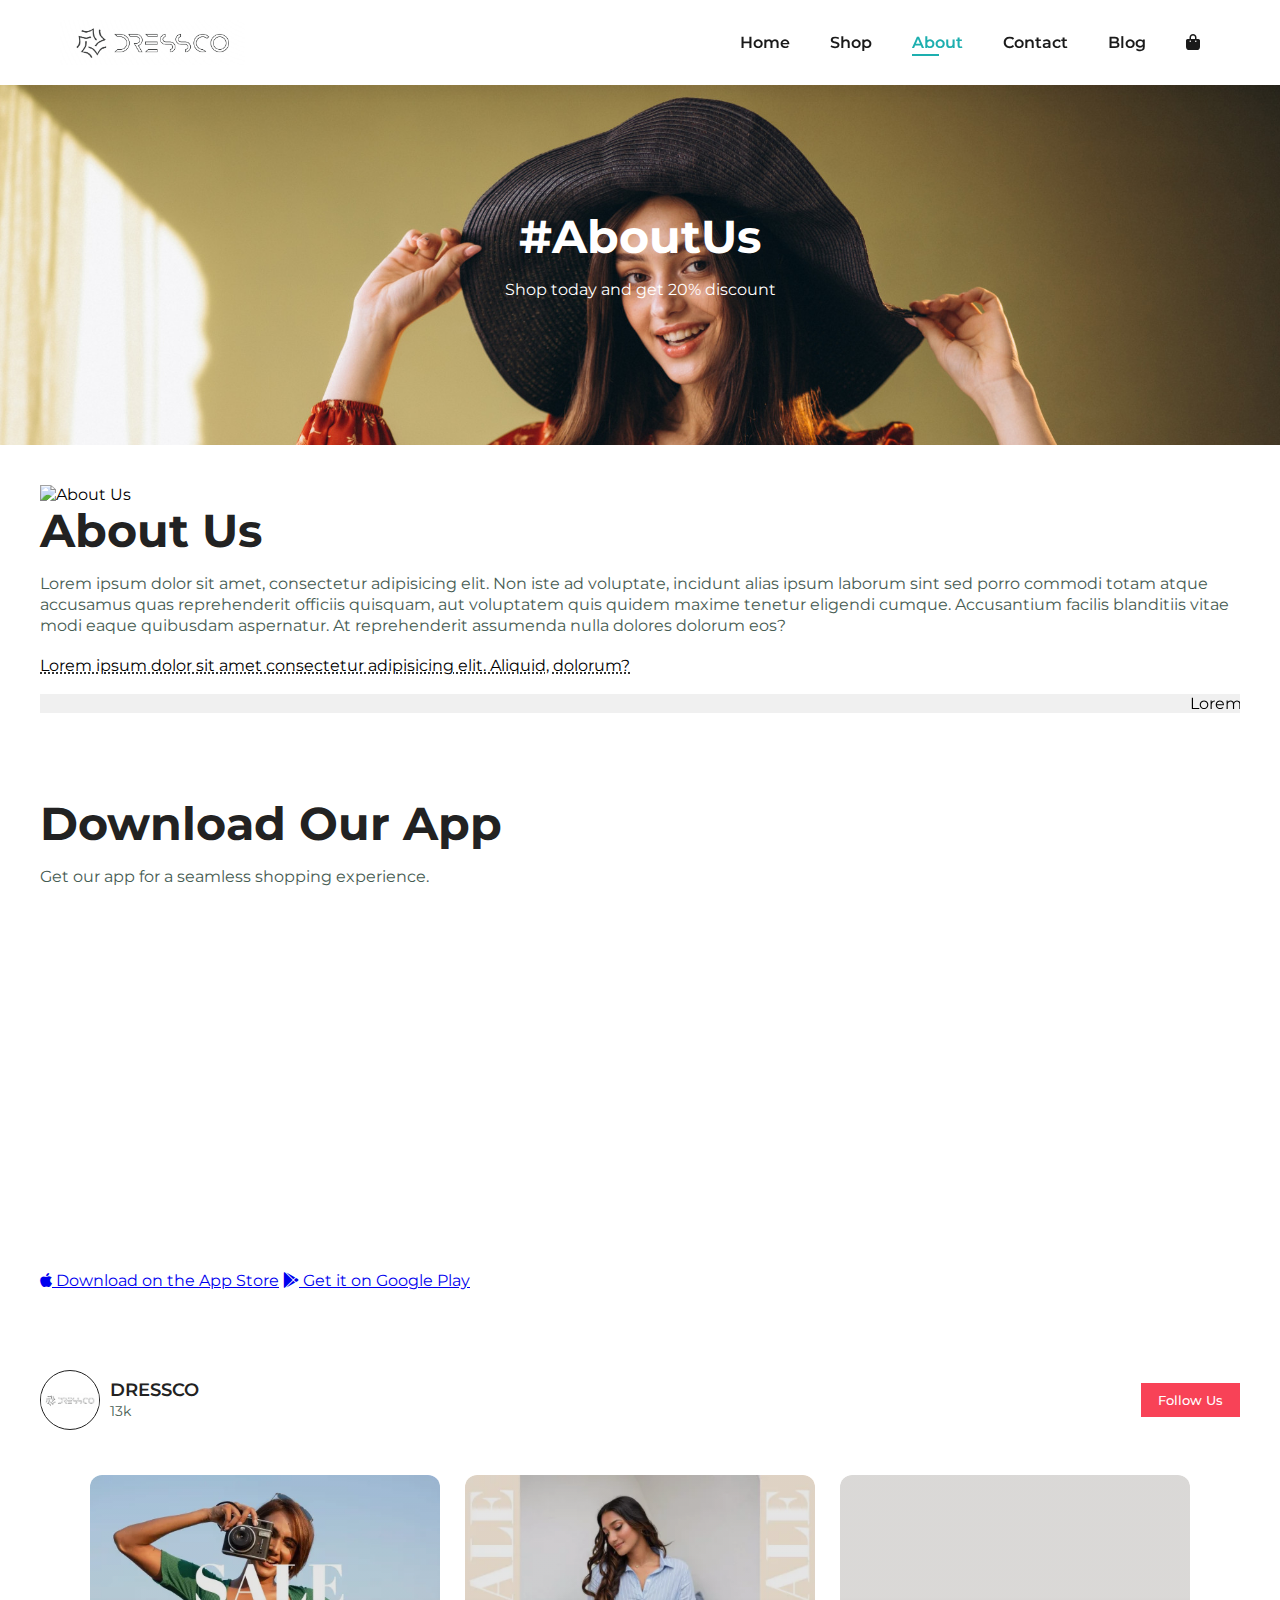
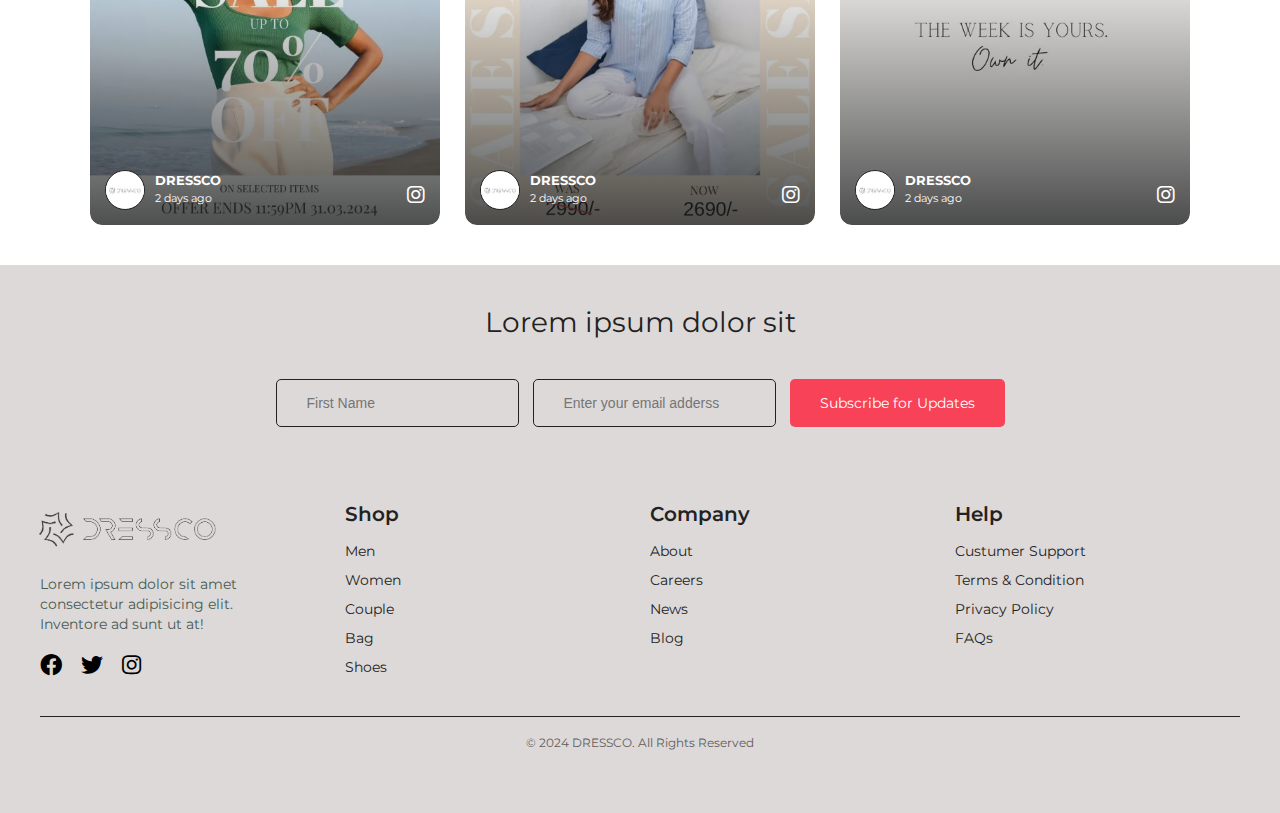
==== about.html @ d3edd238 "Fix typos and update content on website" ====
<!DOCTYPE html>
<html lang="en">

<head>
    <meta charset="UTF-8" />
    <meta name="viewport" content="width=device-width, initial-scale=1.0" />
    <link rel="shortcut icon" href="./assets/favicon.ico" type="image/x-icon">
    <link rel="stylesheet" href="./css/style.css" />
    <link rel="stylesheet" href="https://cdnjs.cloudflare.com/ajax/libs/font-awesome/6.0.0-beta3/css/all.min.css" />
    <title>DRESSCO</title>
</head>

<body>

    <header id="header">
        <a class="logo" href="#"><img src="./assets/logo.png" alt="LOGO" /></a>

        <nav>
            <ul id="navbar">

                <li><a href="index.html">Home</a></li>
                <li><a href="shop.html">Shop</a></li>
                <li><a class="active" href="about.html">About</a></li>
                <li><a href="contact.html">Contact</a></li>
                <li><a href="blog.html">Blog</a></li>
                <li>
                    <a href="cart.html" id="cart"><i class="fa-solid fa-bag-shopping"></i></a>
                </li>

                <a href="#" id="close"><i class="fa-solid fa-times"></i></a>


            </ul>
        </nav>
        <div id="mobile">
            <i class="fa-solid fa-bag-shopping"></i>
            <i id="bar" class="fa-solid fa-bars"></i>
        </div>
    </header>

    <!-- Page Header Section -->

    <section id="page-header">
        <h2>#AboutUs</h2>
        <p>Shop today and get <span>20%</span> discount</p>
    </section>


    <!-- About Section -->
    <section id="about-us" class="section-p1">
        <img src="./assets/about-us.jpg" alt="About Us">
        <div class="text-content">
            <h2>About Us</h2>
            <p>Lorem ipsum dolor sit amet, consectetur adipisicing elit. Non iste ad voluptate, incidunt alias ipsum
                laborum sint sed porro commodi totam atque accusamus quas reprehenderit officiis quisquam, aut
                voluptatem quis quidem maxime tenetur eligendi cumque. Accusantium facilis blanditiis vitae modi eaque
                quibusdam aspernatur. At reprehenderit assumenda nulla dolores dolorum eos?</p>

            <abbr title="">Lorem ipsum dolor sit amet consectetur adipisicing elit. Aliquid, dolorum?</abbr>
            <br><br>

            <marquee bgcolor="#f0f0f0" loop="-1" scrollamount="5">Lorem ipsum dolor sit consectetur adipisicing
                inventore?</marquee>
        </div>
    </section>

    <!-- App Download Section -->
    <section id="app-download" class="section-p1">
        <div class="heading-text">
            <h2>Download Our App</h2>
        <p>Get our app for a seamless shopping experience.</p>
        </div>
        <div class="app-preview">
            <iframe title="vimeo-player" src="https://player.vimeo.com/video/771439172?h=dae1c10482" width="640" height="360" frameborder="0"    allowfullscreen></iframe>
        </div>
        <div class="app-buttons">
            <a href="#" class="btn-apple"><i class="fab fa-apple"></i> Download on the App Store</a>
            <a href="#" class="btn-google"><i class="fab fa-google-play"></i> Get it on Google Play</a>
        </div>
        </div>
        </div>
        </div>
    </section>

        <!------------------ Instagram Post Section --------------------->
        <section id="instaPostSlider" class="section-p1">
            <div class="heading-row">
              <div class="profile">
                <img src="./assets/profile-pic.png" alt="Profile-Picture">
                <div class="profile-status">
                  <h4 class="profile-name">DRESSCO</h4>
                  <p>13k </p>
                </div>
              </div>
              <div class="btn-follow">
                <button>Follow Us</button>
              </div>
            </div>
      
            <div class="slider-row">
              <div class="slider-card">
                <img src="./assets/slider_1.webp" alt="SLider-image">
                <div class="slider-card-bottom">
                  <div class="profile">
                    <img src="./assets/profile-pic.png" alt="Profile-Picture">
                    <div class="profile-status">
                      <h4 class="profile-name">DRESSCO</h4>
                      <p>2 days ago </p>
                    </div>
                  </div>
                  <div class="btn-follow">
                    <i class="fab fa-instagram"></i>
                  </div>
          
                </div>
                <div class="slider-hover-overlay">
                  <div class="slider-hover-content">
                    <i class="fas fa-heart"></i>
                    <i class="fas fa-comment"></i>
                    <i class="fas fa-share"></i>
                  </div>
                </div>
              </div>
              <div class="slider-card">
                <img src="./assets/slider_4.webp" alt="SLider-image">
                <div class="slider-card-bottom">
                  <div class="profile">
                    <img src="./assets/profile-pic.png" alt="Profile-Picture">
                    <div class="profile-status">
                      <h4 class="profile-name">DRESSCO</h4>
                      <p>2 days ago </p>
                    </div>
                  </div>
                  <div class="btn-follow">
                    <i class="fab fa-instagram"></i>
                  </div>
          
                </div>
                <div class="slider-hover-overlay">
                  <div class="slider-hover-content">
                    <i class="fas fa-heart"></i>
                    <i class="fas fa-comment"></i>
                    <i class="fas fa-share"></i>
                  </div>
                </div>
              </div>
              <div class="slider-card">
                <img src="./assets/slider_3.webp" alt="SLider-image">
                <div class="slider-card-bottom">
                  <div class="profile">
                    <img src="./assets/profile-pic.png" alt="Profile-Picture">
                    <div class="profile-status">
                      <h4 class="profile-name">DRESSCO</h4>
                      <p>2 days ago </p>
                    </div>
                  </div>
                  <div class="btn-follow">
                    <i class="fab fa-instagram"></i>
                  </div>
          
                </div>
                <div class="slider-hover-overlay">
                  <div class="slider-hover-content">
                    <i class="fas fa-heart"></i>
                    <i class="fas fa-comment"></i>
                    <i class="fas fa-share"></i>
                  </div>
                </div>
              </div>
            </div>
          </section>
          


    <!------------------ Footer Section --------------------->
    <footer id="footer" class="section-p1">
        <div id="topCont" class="top-container">
            <h4>Lorem ipsum dolor sit</h4>
            <form action="sign-up">
                <input type="text" placeholder="First Name" id="fName">
                <input type="text" id="email" placeholder="Enter your email adderss">
                <button id="subscribe" class="primary-btn btn-subscribe">Subscribe for Updates</button>

            </form>
        </div>
        <div id="midCont" class="mid-container">
            <div class="footer-col">
                <a href="#"><img src="./assets/footer-logo.png" alt="LOGO"></a>
                <p>Lorem ipsum dolor sit amet consectetur adipisicing elit. Inventore ad sunt ut at!</p>
                <div class="socials">
                    <i class="fab fa-facebook"></i>
                    <i class="fab fa-twitter"></i>
                    <i class="fab fa-instagram"></i>
                </div>
            </div>
            <div class="footer-col">
                <h4>Shop</h4>
                <ul>
                    <li><a href="#">Men</a></li>
                    <li><a href="#">Women</a></li>
                    <li><a href="#">Couple</a></li>
                    <li><a href="#">Bag</a></li>
                    <li><a href="#">Shoes</a></li>
                </ul>
            </div>
            <div class="footer-col">
                <h4>Company</h4>
                <ul>
                    <li><a href="#">About</a></li>
                    <li><a href="#">Careers</a></li>
                    <li><a href="#">News</a></li>
                    <li><a href="#">Blog</a></li>
                </ul>
            </div>
            <div class="footer-col">
                <h4>Help</h4>
                <ul>
                    <li><a href="#">Custumer Support</a></li>
                    <li><a href="#">Terms & Condition</a></li>
                    <li><a href="#">Privacy Policy</a></li>
                    <li><a href="#">FAQs</a></li>
                </ul>
            </div>
        </div>
        <div id="bottomCont" class="bottom-container">
            <p>&copy; 2024 DRESSCO. All Rights Reserved</p>
        </div>
    </footer>


    <script src="./js/index.js"></script>
</body>

</html>
---- css/style.css ----
@import url("https://fonts.googleapis.com/css2?family=Montserrat:ital,wght@0,100..900;1,100..900&family=Rubik+Scribble&family=Playfair+Display:ital,wght@0,400..900;1,400..900&display=swap");




/* Reset and Global Styles */
* {
  padding: 0;
  margin: 0;
  box-sizing: border-box;
}

h1 {
  font-size: 50px;
  line-height: 64px;
  color: #222;
}
h2 {
  font-size: 46px;
  line-height: 54px;
  color: #222;
}

h4 {
  font-size: 20px;
  color: #222;
}
h5 {
  font-size: 50px;
  line-height: 64px;
  color: #222;
}
h6 {
  font-size: 14px;
  font-weight: 600;
  line-height: 21px;
}
p {
  font-size: 16px;
  line-height: 21px;
  color: #465b52;
  margin: 15px 0 20px 0;
}

.section-p1 {
  padding: 40px 60px;
}

.section-m1 {
  margin: 40px 0;
}

body {
  width: 100%;
}

body {
  font-family: "Montserrat", sans-serif;
}
button{
  font-family: "Montserrat", sans-serif;
  cursor: pointer;
  transition: 0.45s ease;
}


/* Header Styles */
#header {
  display: flex;
  justify-content: space-between;
  align-items: center;
  padding: 20px 60px;
  background-color: #ffffff;
  box-shadow: 0 5px 15px rgba(0, 0, 0, 0.06);
  z-index: 100;
  position: sticky;
  top: 0;
  left: 0;
  right: 0;
}

#header img {
  width: 185px;
  height: auto;
  display: block;
  margin: 0 auto;
}



#navbar {
  display: flex;
  align-items: center;
  justify-content: center;
  transition: 0.45s ease;
}

#navbar li {
  list-style: none;
  padding: 0 20px;
  position: relative;
}

#navbar a {
  text-decoration: none;
  font-weight: 600;
  color: #1a1a1a;
  transition: 0.45s ease;
}

.nav-active{
  color: #1dafaf;
}
.nav-active::after{
  content: "";
  width: 30%;
  height: 2px;
  background-color: #1dafaf;
  position: absolute;
  bottom: -4px;
  left: 20px;
}

#navbar a:hover,
#navbar a.active {
  color: #1dafaf;
}

#navbar a.active::after,
#navbar a:hover::after {
  content: "";
  width: 30%;
  height: 2px;
  background-color: #1dafaf;
  position: absolute;
  bottom: -4px;
  left: 20px;
}

#mobile, #close{
  display: none;
}

/*Hero Section Style*/
#hero {
  display: flex;
  align-items: center;
  justify-content: space-between;
  width: 100%;
  height: 100vh;
  background-image: url(../assets/hero-bg-img.jpg);
  background-size: cover;
  background-repeat: no-repeat;
  padding: 100px 60px;
}

.left-container {
  width: 50%;
  display: flex;
  flex-direction: column;
  align-items: start;
  justify-content: center;
}

.left-container h4 {
  color: #f84257;
  font-size: 16px;
  font-weight: 700;
  text-transform: uppercase;
  margin-bottom: 10px;
}

.left-container h2,
#banner .text-cont h2 {
  font-family: "Playfair Display";
  font-size: 58px;
  line-height: 65px;
  font-weight: 500;
  margin: 0 0 20px 0;
}

.left-container p span {
  font-weight: 600;
}

.primary-btn {
  color: #ffffff;
  background-color: #f84258;
  padding: 15px 30px;
  font-size: 15px;
  font-weight: 700;
  border: none;
  margin-top: 20px;
  border: 1px solid #f84258;
  transition: 0.45s ease;
  cursor: pointer;
}
.primary-btn span {
  font-size: 16px;
  font-weight: 200;
  vertical-align: middle;
  margin-left: 8px;
}
.primary-btn:hover {
  border-color: #f84258;
  background-color: #fff;
  color: #222;
}
/* .right-container{
    width: 50%;
    display: flex;
    align-items: center;
    justify-content: end;
}
.right-container img{
    width: 90%;
    height: auto; 
    margin: 0 ;
} */

/* Category Styles */

.row {
    display: flex;
    align-items: center;
    justify-content: center;
    gap: 25px;
    margin-bottom: 25px;
}

.for-men{background-image: url(../assets/for-men.jpg);}
.for-women{background-image: url(../assets/for-women.jpg);}
.trending{background-image: url(../assets/trending.jpg);}
.best-selling{background-image: url(../assets/best-selling.jpg);}
.new-arrival{background-image: url(../assets/new-arrival.jpg);}

.row .category-card {
    display: flex;
    flex-direction: column;
    align-items: flex-start;
    justify-content: flex-end;
    width: 50%;
    height: 50vh;
    padding: 20px 30px;
    background-position: top 30%;
    background-size: cover;
    position: relative;
    z-index: 1;
}

.category-card::after {
    content: '';
    position: absolute;
    top: 0;
    left: 0;
    width: 100%;
    height: 100%;
    background-color: rgba(36, 36, 34, 0.247);
    z-index: -1;
}

.category-card h2{
    color: #fff;
    font-size: 36px;
    line-height: 48px;
    font-weight: 700;
}

#category .row:last-child {
  display: flex;
  justify-content: space-between;
  flex-wrap: wrap;
}

.row:last-child .category-card{
    width: 30%;
    height: 70vh;
}

/* product Styles & Latest Styles*/
#product .row {
  display: flex;
  align-items: flex-end;
  justify-content: space-between;
  padding-bottom: 15px;
  margin-bottom: 50px;
  gap: 35px;
  height: 100%;
}

#product .row h4,
#about .right-cont h4,
#footer .top-container h4{
  font-size: 28px;
  font-weight: 400;
  color: #222;
}

#product .row .shop-more{
  padding: 5px 10px;
  background-color: transparent;
  color: #222;
  font-size: 14px;
  font-weight: 400;
  border: none;
  text-transform: uppercase;
  cursor: pointer;
}

#product .row .shop-more i{
  padding-left: 4px;
}
#product .row .shop-more::after{
  content: '';
  width: 82%;
  height: 2px;
  display: flex;
  background-color: #222;
}

#product .row .card {
  background-color: #ffffff;
  width: 25%;
  height: auto;
  display: flex;
  flex-direction: column;
  column-gap: 15px;
  align-items: flex-start;
  justify-content: space-between;
  padding: 0px;
}

#product .row .card img {
  width: 100%;
  object-fit: cover;
  object-position: center;
}

#product .row .card .text-content{
  width: 100%;
  margin-top: 15px;
  display: flex;
  flex-direction: column;
  
}
#product .row .card .text-content .top-row{
  display: flex;
  align-items: center;
  justify-content: space-between;
}

#product .row .card .text-content .top-row h6{
  font-size: 14px;
  font-weight: 600;
  line-height: 21px;
  text-transform: uppercase;
}

#product .row .card .text-content .top-row i{
  color: gold;
  font-size: 14px;
}

#product .row .card .text-content p{
  font-size: 14px;
  line-height: 20px;
  font-weight: 400;
  margin-bottom: 20px;
}

#product .row:first-child{
  border-bottom: 2px solid #222;
}

#product .row .card .text-content .bottom-row{
  display: flex;
  align-items: flex-end;
  justify-content: space-between;
  margin-top: 10px;
}

#product .row .card .text-content .bottom-row .add-to-cart{
  padding: 10px 12px;
  background-color: #ad7c33;
  color: #fff;
  font-size: 12px;
  font-weight: 400;
  text-transform: uppercase;
  border: 1px solid #ad7c33;
  
}
#product .row .card .text-content .bottom-row .add-to-cart:hover{
  background-color: transparent;
  border: 1px soid #ad7c33;
  color: #222;
}

.add-to-cart:hover::after {
  content: "\f217";
  font-family: 'Font Awesome\ 5 Free';
  margin-left: 5px; 
}



/* About section styles */

#about{
  display: flex;
  justify-content: space-between;
  align-items: center;
  margin-top: 80px;
  column-gap: 30px;

}

#about .left-cont{
  width: 50%;
  height: 480px;
}

#about .left-cont img{
  width: 90%;
  height: 100%;
  object-fit: cover;
  object-position: top 0 right 0;
}


#about .right-cont{
  width: 50%;
  height: auto;
}
#about .right-cont h4{
  border-bottom: 2px solid #222;
  padding-bottom: 15px;
}

#about .right-cont p{
  line-height: 21px;
  margin-top: 30px;
}
.special-features {
  margin-bottom: 30px;
}
#about .right-cont .special-features h6{
  font-size: 18px;
  font-weight: 500;
  margin-top: 20px;
  margin-bottom: 8px;

}

#about .right-cont .special-features p{
  font-size: 14px;
  line-height: 20px;
  margin: 0;
}

#about .right-cont .explore-more{
  background-color: transparent;
  color: #222;
  margin-left: 20px;
}
#about .right-cont .explore-more:hover{
  border: none;
  background-color: #f84257;
  color: #fff;
}
#about .right-cont .explore-more:hover .shop-more{
  background-color: transparent;
  color: #222;
}

/* Banner Styles */

#banner{
  width: 100%;
  position: relative;
  display: flex;
  align-items: center;
  margin-top: 100px;
  margin-bottom: 80px;
}

#banner img{
  width: 100%
}

#banner .text-cont{
  position: absolute;
  width: 60%;
  top: 50%;
  transform: translateY(-50%);
  padding-left: 60px;
}

#banner .text-cont p{
  width: 80%;
  font-size: 18px;
  color: #333333;
  line-height: 28px;
}

/* Instagram Post Slider Styles */
#instaPostSlider {
  display: flex;
  flex-direction: column;
  gap: 45px;
  justify-content: space-between;
}

#instaPostSlider .heading-row {
  display: flex;
  align-items: center;
  justify-content: space-between;
}

#instaPostSlider .heading-row .profile {
  display: flex;
  align-items: center;
  justify-content: space-between;
  gap: 10px;
}

#instaPostSlider .heading-row .profile img {
  width: 60px;
  height: 60px;
  object-fit: contain;
  border: 1px solid #222;
  border-radius: 30px;
}

#instaPostSlider .heading-row .profile .profile-status h4 {
  font-size: 18px;
  font-weight: 600;
  margin-bottom: px;
}
#instaPostSlider .heading-row .profile .profile-status p{
  font-size: 14px;
  font-weight: 400;
  margin: 0;
}

#instaPostSlider .heading-row .btn-follow button{
  padding: 8px 16px;
  background-color: #f84257;
  color: #fff;
  border:  1px solid #f84257;
  font-size: 13px;
  font-weight: 500;
  transition: 0.3s ease;
  cursor: pointer;
}
#instaPostSlider .heading-row .btn-follow button:hover{
  opacity: 0.9;
}

#instaPostSlider .slider-row .slider-card {
  width: 350px;
  height: 350px;
  position: relative;
  z-index: 1;
  overflow: hidden;
  border-radius: 12px;

}

#instaPostSlider .slider-row{
  padding: 0 50px;
  display: flex;
  align-items: center;
  justify-content: space-between;
}

#instaPostSlider .slider-row .slider-card img {
  width: 100%;
  height: 100%;
  object-fit: cover;
  object-position: center;
}

#instaPostSlider .slider-row .slider-card-bottom {
  width: 350px;
  height: 350px;
  display: flex;
  align-items: flex-end;
  justify-content: space-between;
  padding: 15px;
  border-radius: 12px;
  background: rgb(27,29,29);
  background: linear-gradient(0deg, rgba(27,29,29,0.7763480392156863) 0%, rgba(24,25,25,0.11528361344537819) 65%);

  position: absolute;
  z-index: 2;
  bottom: 0;
  left: 0;
  right: 0;
  transition: 0.35s ease;

}

#instaPostSlider .slider-row .slider-card-bottom .profile {
  display: flex;
  align-items: center;
  justify-content: space-between;
  gap: 10px;
}

#instaPostSlider .slider-row .slider-card-bottom .profile img{
  width: 40px;
  height: 40px;
  object-position: center;
  object-fit: contain;
  border: 1px solid #222;
  border-radius: 20px;
  background-color: #fff;
}

#instaPostSlider .slider-row .slider-card-bottom .profile-status{
  display: flex;
  flex-direction: column;
  align-items: flex-start;
}

#instaPostSlider .slider-row .slider-card-bottom .profile-status h4{
  font-size: 13px;
  font-weight: 700;
  color: #fff;
}

#instaPostSlider .slider-row .slider-card-bottom .profile-status p{
  font-size: 11px;
  font-weight: 400;
  color: #fff;
  margin: 0;
}

#instaPostSlider .slider-row .slider-card-bottom i{
  font-size: 20px;
  color: #fff;
  margin-bottom: 5px;
}

#instaPostSlider .slider-row .slider-card-bottom i:hover{
  color: #f84257;
}

#instaPostSlider .slider-row .slider-hover-overlay{
  width: 100%;
  height: 100%;
  position: absolute;
  top: 0;
  left: 0;
  background-color: rgba(0, 0, 0, 0.6);
  display: flex;
  align-items: center;
  justify-content: center;
  gap: 20px;
  opacity: 1;
  transition: 0.35s ease;
  z-index: 3;
  opacity: 0;
}
#instaPostSlider .slider-row .slider-hover-overlay:hover {
  opacity: 1;
}

#instaPostSlider .slider-row .slider-hover-overlay .slider-hover-content i{
  font-size: 25px;
  color: #fff;
  transition: 0.35s ease;
  margin: 5px;
}

#instaPostSlider .slider-row .slider-hover-overlay .slider-hover-content i:hover{
  color: #f84257;
}

/* Footer Styles */

#footer {
  background-color: #ddd9d9;
  display: flex;
  flex-direction: column;
  align-items: center;
  justify-content: center;
  gap: 30px;
}

#footer .top-container {
  display: flex;
  flex-direction: column;
  align-items: center;
  justify-content: center;
  gap: 20px;
}

#footer .top-container input {
  padding: 15px 30px;
  background-color: transparent;
  border: #222 1px solid;
  border-radius: 5px;
  color: #222;
  font-size: 14px;
  font-weight: 400;
  margin-right: 10px;
  outline: none;
}

#footer .top-container .btn-subscribe {
  padding: 15px 30px;
  background-color: #f84257;
  color: #fff;
  font-size: 14px;
  font-weight: 400;
  border: none;
  border-radius: 5px;
  cursor: pointer;
}

#footer .mid-container {
  width: 100%;
  display: flex;
  align-items: flex-start;
  justify-content: center;
  gap: 20px;
  margin-top: 45px;
}

#footer .mid-container .footer-col {
  width: 25%;
}

#footer .mid-container .footer-col img {
  width: 75%;
  height: auto;
  margin-left: -20px;
}

#footer .mid-container .footer-col p {
  width: 80%;
  font-size: 14px;
  line-height: 20px;
}

#footer .mid-container .footer-col i{
  font-size: 22px;
  margin-right: 15px;
  transition: 0.35s ease;
}

#footer .mid-container .footer-col i:hover{
  color: #f84257;
}

#footer .mid-container .footer-col h4{
  font-size: 20px;
  font-weight: 600;
  margin-bottom: 15px;
}

#footer .mid-container .footer-col ul{
  list-style: none;
}

#footer .mid-container .footer-col ul li{
  margin-bottom: 10px;
}

#footer .mid-container .footer-col ul li a{
  text-decoration: none;
  color: #222;
  font-size: 14px;
  transition: 0.35s ease;
}

#footer .mid-container .footer-col ul li a:hover{
  color: #f84257;
  text-decoration: underline;
}

#footer .bottom-container {
  display: inline-block;
  width: 100%;
  text-align: center;
  border-top: 1px solid #222;
}

#footer .bottom-container p {
  font-size: 12px;
  color: #615b5b;
}


/* Shop Page Styles */

#page-header{
  display: flex;
  flex-direction: column;
  align-items: center;
  justify-content: center;
  height: 40vh;
  background: url(../assets/for-women.jpg);
  background-position: top 0 right 0;
  background-size: cover;
  padding: 14px;
}

#page-header h2,
#page-header p{
  color: #fff;
}

#paggination{
  display: flex;
  align-items: center;
  justify-content: center;
}

#paggination a{
  background-color: #f84257;
  text-decoration: none;
  color: #fff;
  font-size: 14px;
  font-weight: 600;
  padding: 15px 20px;
  margin: 5px;
}

#paggination a i{
  font-size: 15px;
}


/* Single Product Styles */

#proDetails {
  display: flex;
  margin-top: 60px;
}

#proDetails .image-carrousel{
  width: 40%;
  margin-right: 50px;
  /* display: flex;
  flex-direction: column;
  gap: 8px; */
}

#proDetails .image-carrousel img{
  height: 550px;
  object-fit: cover;
  object-position: top;
}

#proDetails .image-carrousel .product-image-gallery{
  display: flex;
  align-items: center;
  justify-content: space-between;
}

.gallery-img-col {
  flex-basis: 24%;
  cursor: pointer;
}

#proDetails .image-carrousel .product-image-gallery .gallery-img-col img{
  height: 160px;
  object-fit: cover;
  object-position: top;
}

#proDetails .single-product-details{
  width: 50%;
  padding: 30px;
}

#proDetails .single-product-details h4 {
  padding: 40px 0 20px ;
}
#proDetails .single-product-details h2 {
  font-size: 26px;
}
#proDetails .single-product-details select {
  padding: 5px 10px;
  display: block;
  margin-bottom: 10px;
  outline: none;
}

#proDetails .single-product-details input {
  width: 50px;
  height: 50px;
  font-size: 16px;
  padding-left: 10px;
  margin-right: 10px;
  outline: none;
}

#proDetails .single-product-details p{
  line-height: 28px;
}









/* Responsive Media Queries Styles */

.section-p1 {
  padding: 40px 40px;
}

@media (max-width: 799px) {
  #navbar {
    display: flex;
    flex-direction: column;
    align-items: flex-start;
    justify-content: flex-start;
    position: absolute;
    top: 0;
    right: -300px;
    background-color: #ffffff;
    width: 300px;
    height: 100vh;
    box-shadow: 0 40px 60px rgba(0, 0, 0, 0.06);
    padding: 80px 0 0 10px;
}

  #navbar.active {
    right: 0;
  }
  #navbar li {
    margin-bottom: 25px;
}

  #mobile {
    display: flex;
    align-items: center;
    
  }

  #mobile i{
    font-size: 24px;
    cursor: pointer;
    color: #222;
    padding: 15px;
  }

  #close{
    display: initial;
    position: absolute;
    top: 30px;
    left: 30px;
    font-size: 24px;
    cursor: pointer;
    color: #222;
  }

  #cart{
    display: none;
  }




  #hero {
    height: 70vh;
    padding: 100px 60px;
    background-position: top 30% right 30%;
}

.row .category-card {
  width: 50%;
  height: 30vh;
  background-position: top 30% right;
  z-index: 1;
}

.row:last-child .category-card {
  width: 30%;
  height: 30vh;
}

#product .row {
  padding: 0;
  gap: 0;
  flex-wrap: wrap;
}

#product .row .card {
  width: 45%;
  height: auto;
  padding: 0 10px;
  margin-bottom: 45px;

}

#about {
  margin-top: 0px;
}
#about .right-cont .explore-more,
#about .right-cont .shop-now{
  padding: 12px 15px;
}

#banner .text-cont {
  width: 75%;
}

.left-container h2, #banner .text-cont h2 {
  font-size: 34px;
  line-height: 45px;
}

#instaPostSlider .slider-row .slider-card {
  width: 180px;
  height: auto;
}


/*Single Product Page*/

#proDetails .image-carrousel {
  width: 50%;
  margin-right: 30px;
}

#proDetails .single-product-details {
  width: 50%;
  padding: 20px;
}

#proDetails .image-carrousel img {
  height: 400px;
  object-fit: cover;
  object-position: top;
}

#proDetails .image-carrousel .product-image-gallery .gallery-img-col img {
  height: 110px;
  object-fit: cover;
  object-position: top;
}


}

@media (max-width: 477px) {
  .section-p1 {
    padding: 20px 20px;
}

  #header {
    padding: 10px 20px;
}

#hero {
  padding: 100px 20px;
  background-position: 60%;
}

.primary-btn {
  padding: 15px;
  font-size: 14px;
}

.row {
  flex-wrap: wrap;
}

.row .category-card {
  width: 100%;
  height: 25vh;
  padding: 20px 30px;
  background-position: top 10% right 10%;
}

.row:last-child .category-card {
  width: 100%;
  height: 20vh;
}

#product .row h4, #about .right-cont h4, #footer .top-container h4 {
  font-size: 22px;
  font-weight: 400;
  color: #222;
}

#product .row .shop-more {
  font-size: 12px;
}

#product .row .card {
  width: 100%;
  height: auto;
  padding: 0px;
}

#about {
  display: flex;
  justify-content: center;
  flex-wrap: wrap;
  align-items: center;
  margin-top: 0px;
  row-gap: 40px;
}

#about .left-cont,
#about .right-cont {
  width: 100%;
  height: auto;
}
#about .left-cont img {
  width: 100%;
}

#banner {
  width: 100%;
  height: 50vh;
  align-items: center;
  margin-top: 100px;
  margin-bottom: 80px;
}

#banner img {
  width: 100%;
  height: 100%;
  object-fit: cover;
  object-position: top 0 right 35%;
}

#banner .text-cont {
  width: 80%;
  top: 50%;
  transform: translateY(-50%);
  padding-left: 20px;
}

#banner .text-cont p {
  width: 80%;
  font-size: 15px;
  color: #333333;
  line-height: 25px;
}

#instaPostSlider .heading-row .profile img {
  width: 45px;
  height: 45px;
  object-fit: contain;
  border: 1px solid #222;
  border-radius: 25px;
}

#instaPostSlider .slider-row {
  padding: 0 30px;
  flex-wrap: wrap;
  justify-content: center;
  gap: 20px;
}

#instaPostSlider .slider-row .slider-card,
#instaPostSlider .slider-row .slider-card-bottom {
  width: 300px;
  height: 300px;
}

#footer .top-container {
  align-items: flex-start;
}

#footer .top-container input {
  padding: 10px 20px;
  margin-bottom: 10px;
}

#footer .top-container .btn-subscribe {
  padding: 15px 20px;
  margin-top: 0;
}

#footer .mid-container {
  width: 100%;
 justify-content: space-between;
  display: flex;
  flex-wrap: wrap;
  gap: 20px;
  margin-top: 45px;
}

#footer .mid-container .footer-col {
  width: 100%;
}

#footer .mid-container .footer-col:nth-child(2) {
  width: 40%;
  margin-top: 10px;
}
#footer .mid-container .footer-col:nth-child(3) {
  width: 40%;
  margin-top: 10px;
}
#footer .mid-container .footer-col:nth-child(4) {
  width: 40%;
  margin-top: 10px;
}


/*Single Product Page*/

#proDetails {
  display: flex;
  flex-direction: column;
  margin-top: 30px;
}

#proDetails .image-carrousel {
  width: 100%;
}

#proDetails .single-product-details {
  width: 100%;
  padding: 30px;
}
}
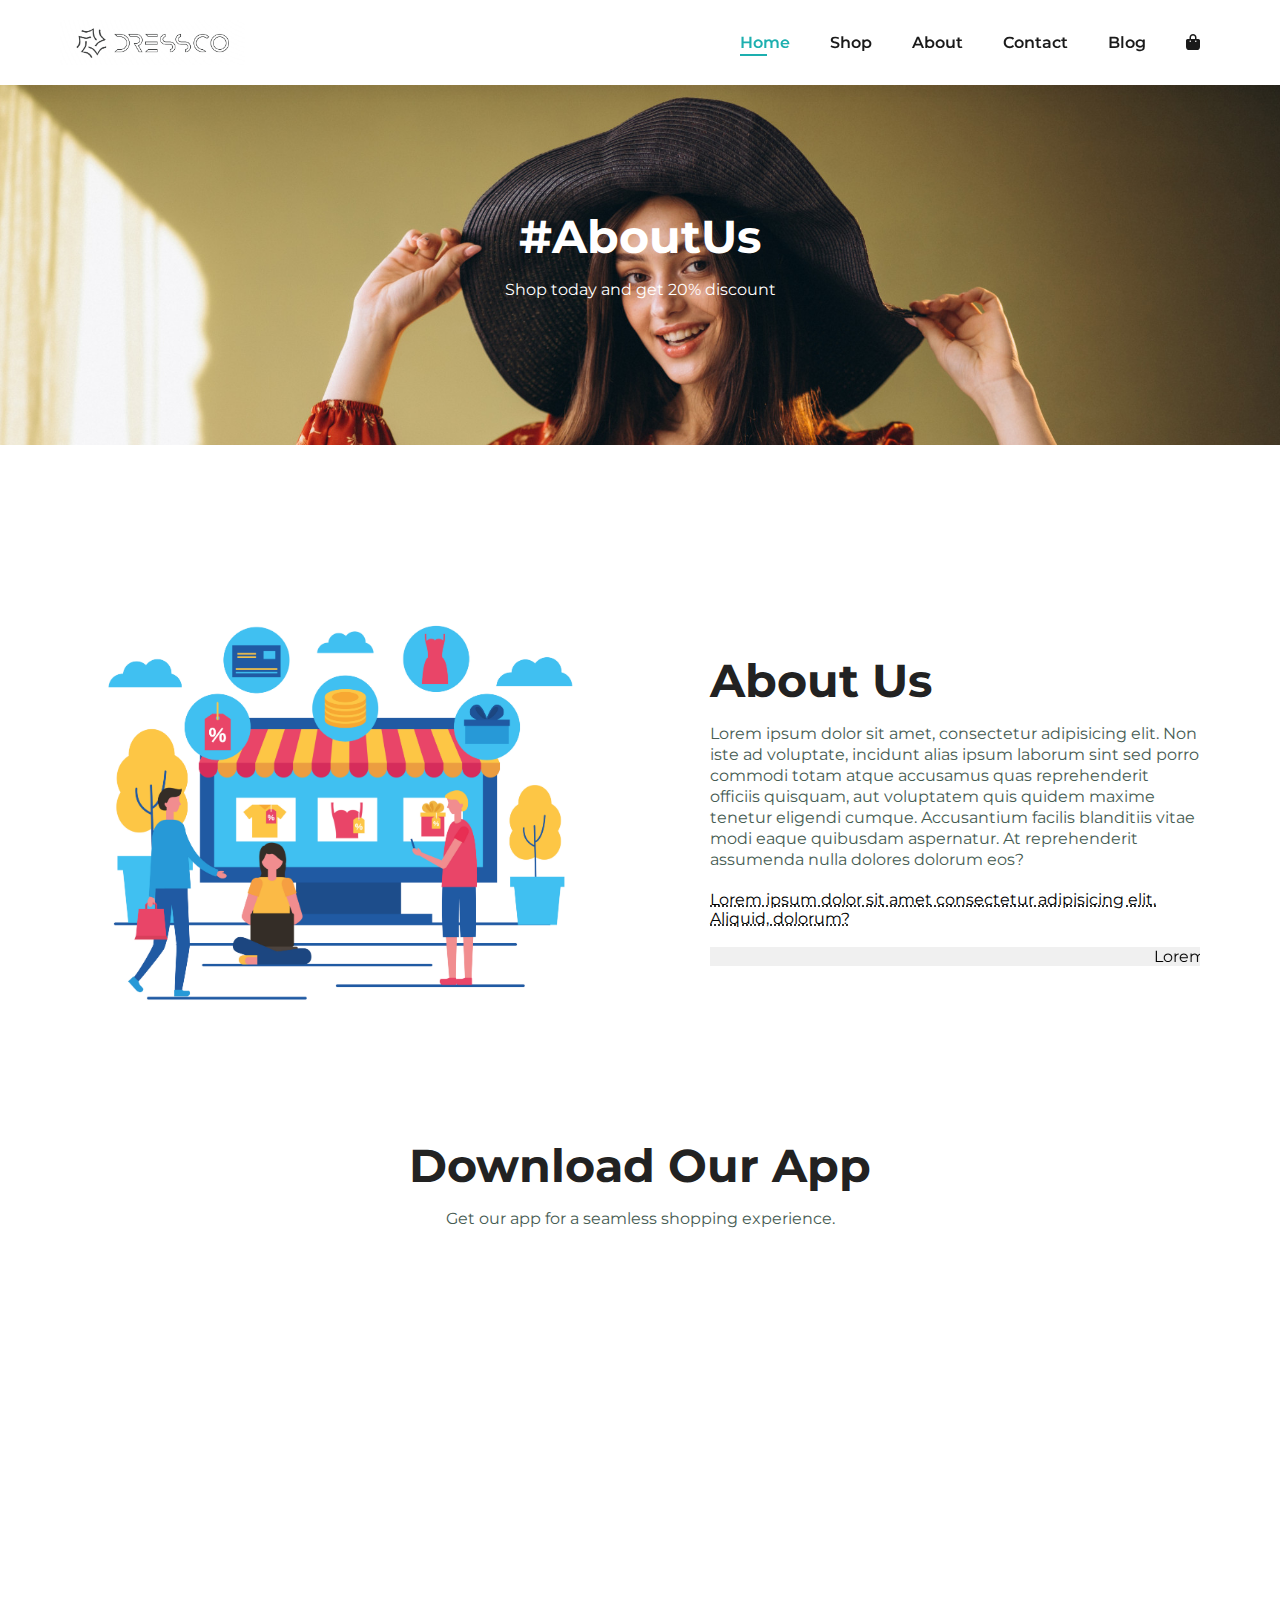
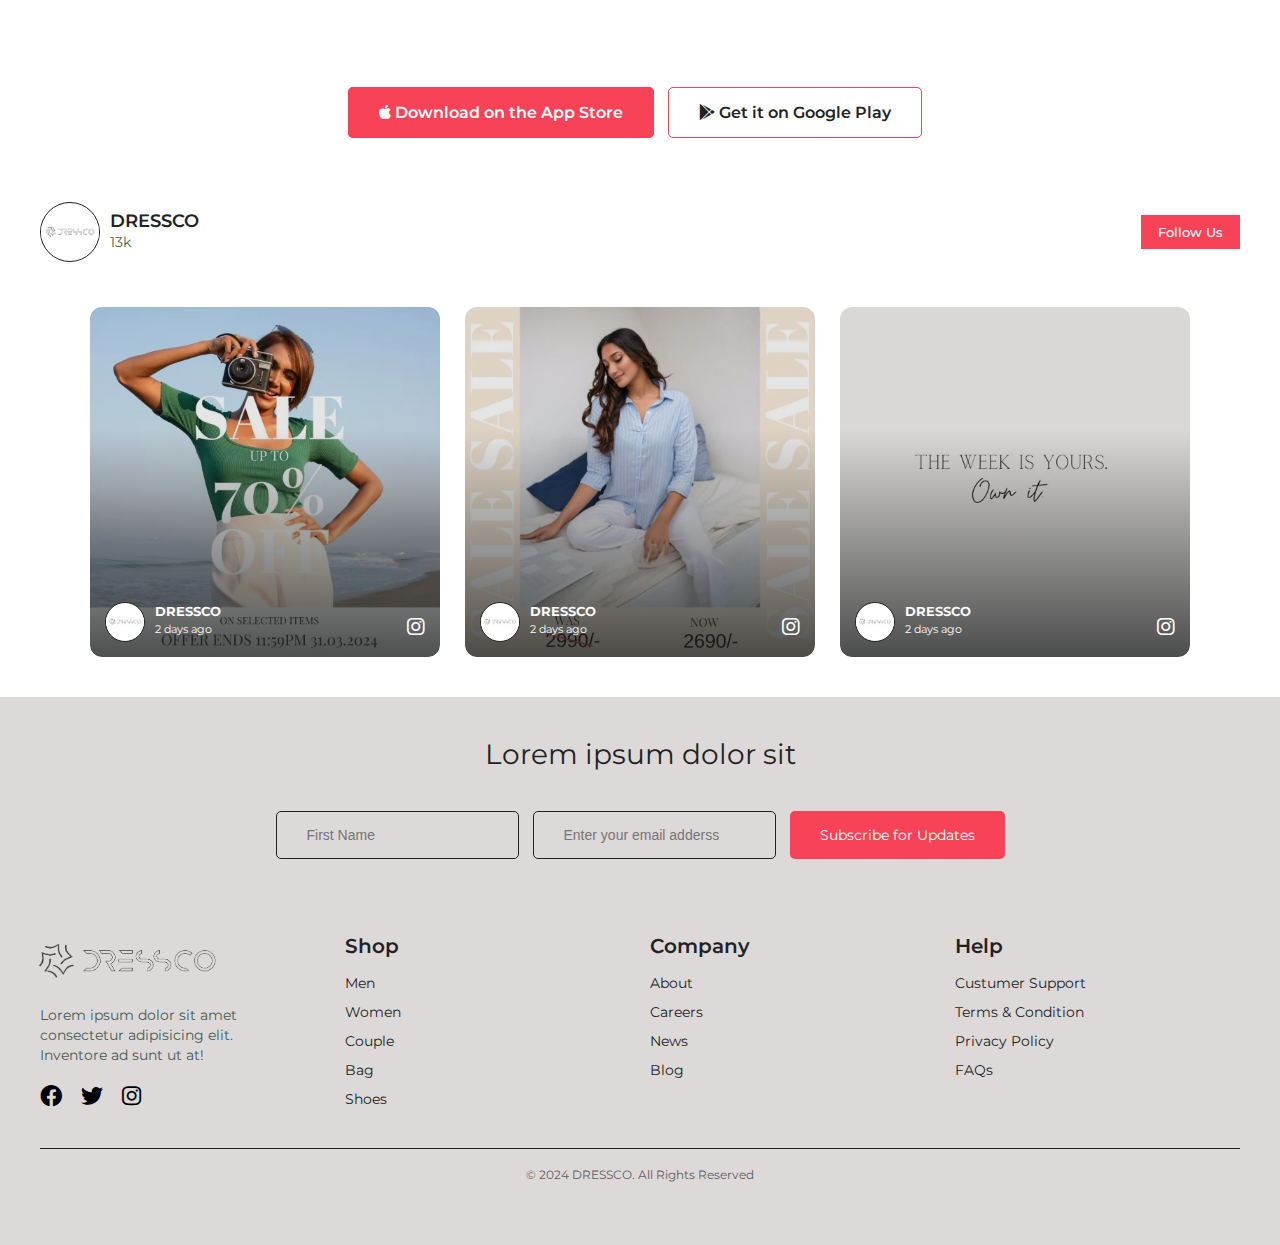
==== commit 9ad6fb1a: "Refactor navigation bar for better accessibility and responsiveness" ====
--- a/about.html
+++ b/about.html
@@ -12,31 +12,65 @@
 
 <body>
 
-    <header id="header">
-        <a class="logo" href="#"><img src="./assets/logo.png" alt="LOGO" /></a>
-
-        <nav>
-            <ul id="navbar">
-
-                <li><a href="index.html">Home</a></li>
-                <li><a href="shop.html">Shop</a></li>
-                <li><a class="active" href="about.html">About</a></li>
-                <li><a href="contact.html">Contact</a></li>
-                <li><a href="blog.html">Blog</a></li>
-                <li>
-                    <a href="cart.html" id="cart"><i class="fa-solid fa-bag-shopping"></i></a>
-                </li>
-
-                <a href="#" id="close"><i class="fa-solid fa-times"></i></a>
-
-
-            </ul>
-        </nav>
-        <div id="mobile">
-            <i class="fa-solid fa-bag-shopping"></i>
-            <i id="bar" class="fa-solid fa-bars"></i>
-        </div>
-    </header>
+  <header id="header">
+    <a class="logo" href="#"><img src="./assets/logo.png" alt="LOGO" /></a>
+
+    <nav>
+      <ul id="navbar">
+        <li class="hide-nav-bar">
+          <a class="active" href="index.html">Home</a>
+        </li>
+        <li class="hide-nav-bar"><a href="shop.html">Shop</a></li>
+        <li class="hide-nav-bar"><a href="about.html">About</a></li>
+        <li class="hide-nav-bar"><a href="contact.html">Contact</a></li>
+        <li class="hide-nav-bar"><a href="blog.html">Blog</a></li>
+        <li>
+          <a href="cart.html" id="cart"
+            ><i class="fa-solid fa-bag-shopping"></i
+          ></a>
+        </li>
+        <li class="menu-icon" onclick="showSideNavBar()">
+          <a href="#"
+            ><svg
+              xmlns="http://www.w3.org/2000/svg"
+              height="26"
+              viewBox="0 -960 960 960"
+              width="26"
+            >
+              <path
+                  d="M120-240v-80h720v80H120Zm0-200v-80h720v80H120Zm0-200v-80h720v80H120Z">
+              /></svg>
+          ></a>
+        </li>
+      </ul>
+
+      <ul id="side-nav-bar">
+        <li onclick="hideSideNavBar()">
+          <a href="#"
+            ><svg
+              xmlns="http://www.w3.org/2000/svg"
+              height="26"
+              viewBox="0 -960 960 960"
+              width="26"
+            >
+              <path
+                d="m256-200-56-56 224-224-224-224 56-56 224 224 224-224 56 56-224 224 224 224-56 56-224-224-224 224Z"
+              /></svg>
+          ></a>
+        </li>
+        <li><a href="index.html">Home</a></li>
+        <li><a href="shop.html">Shop</a></li>
+        <li><a class="active" href="about.html">About</a></li>
+        <li><a href="contact.html">Contact</a></li>
+        <li><a href="blog.html">Blog</a></li>
+        <li>
+          <a href="cart.html" id="cart"
+            ><i class="fa-solid fa-bag-shopping"></i
+          ></a>
+        </li>
+      </ul>
+    </nav>
+  </header>
 
     <!-- Page Header Section -->
 
--- a/css/style.css
+++ b/css/style.css
@@ -1,7 +1,4 @@
 @import url("https://fonts.googleapis.com/css2?family=Montserrat:ital,wght@0,100..900;1,100..900&family=Rubik+Scribble&family=Playfair+Display:ital,wght@0,400..900;1,400..900&display=swap");
-
-
-
 
 /* Reset and Global Styles */
 * {
@@ -57,12 +54,11 @@
 body {
   font-family: "Montserrat", sans-serif;
 }
-button{
+button {
   font-family: "Montserrat", sans-serif;
   cursor: pointer;
   transition: 0.45s ease;
 }
-
 
 /* Header Styles */
 #header {
@@ -86,8 +82,6 @@
   margin: 0 auto;
 }
 
-
-
 #navbar {
   display: flex;
   align-items: center;
@@ -95,23 +89,25 @@
   transition: 0.45s ease;
 }
 
-#navbar li {
+#navbar li,
+#side-nav-bar li {
   list-style: none;
   padding: 0 20px;
   position: relative;
 }
 
-#navbar a {
+#navbar a,
+#side-nav-bar a {
   text-decoration: none;
   font-weight: 600;
   color: #1a1a1a;
   transition: 0.45s ease;
 }
 
-.nav-active{
+.nav-active {
   color: #1dafaf;
 }
-.nav-active::after{
+.nav-active::after {
   content: "";
   width: 30%;
   height: 2px;
@@ -122,12 +118,16 @@
 }
 
 #navbar a:hover,
-#navbar a.active {
+#navbar a.active,
+#side-nav-bar a:hover,
+#side-nav-bar a.active {
   color: #1dafaf;
 }
 
 #navbar a.active::after,
-#navbar a:hover::after {
+#navbar a:hover::after,
+#side-nav-bar a.active::after,
+#side-nav-bar a:hover::after {
   content: "";
   width: 30%;
   height: 2px;
@@ -137,7 +137,32 @@
   left: 20px;
 }
 
-#mobile, #close{
+
+/* Mobile Nav Bar Styles */
+
+#side-nav-bar {
+  position: fixed;
+  top: 0;
+  right: 0;
+  width: 254px;
+  height: 100vh;
+  background-color: #ffffff;
+  backdrop-filter: blur(10px);
+  box-shadow: -10px 0 15px rgba(0, 0, 0, 0.06);
+  z-index: 900;
+  display: none;
+  flex-direction: column;
+  align-items: flex-start;
+  justify-content: flex-start;
+  padding-top: 20px;
+  transition: 0.45s ease;
+}
+
+#side-nav-bar li {
+  margin: 20px;
+}
+
+.menu-icon {
   display: none;
 }
 
@@ -221,49 +246,59 @@
 /* Category Styles */
 
 .row {
-    display: flex;
-    align-items: center;
-    justify-content: center;
-    gap: 25px;
-    margin-bottom: 25px;
-}
-
-.for-men{background-image: url(../assets/for-men.jpg);}
-.for-women{background-image: url(../assets/for-women.jpg);}
-.trending{background-image: url(../assets/trending.jpg);}
-.best-selling{background-image: url(../assets/best-selling.jpg);}
-.new-arrival{background-image: url(../assets/new-arrival.jpg);}
+  display: flex;
+  align-items: center;
+  justify-content: center;
+  gap: 25px;
+  margin-bottom: 25px;
+}
+
+.for-men {
+  background-image: url(../assets/for-men.jpg);
+}
+.for-women {
+  background-image: url(../assets/for-women.jpg);
+}
+.trending {
+  background-image: url(../assets/trending.jpg);
+}
+.best-selling {
+  background-image: url(../assets/best-selling.jpg);
+}
+.new-arrival {
+  background-image: url(../assets/new-arrival.jpg);
+}
 
 .row .category-card {
-    display: flex;
-    flex-direction: column;
-    align-items: flex-start;
-    justify-content: flex-end;
-    width: 50%;
-    height: 50vh;
-    padding: 20px 30px;
-    background-position: top 30%;
-    background-size: cover;
-    position: relative;
-    z-index: 1;
+  display: flex;
+  flex-direction: column;
+  align-items: flex-start;
+  justify-content: flex-end;
+  width: 50%;
+  height: 50vh;
+  padding: 20px 30px;
+  background-position: top 30%;
+  background-size: cover;
+  position: relative;
+  z-index: 1;
 }
 
 .category-card::after {
-    content: '';
-    position: absolute;
-    top: 0;
-    left: 0;
-    width: 100%;
-    height: 100%;
-    background-color: rgba(36, 36, 34, 0.247);
-    z-index: -1;
-}
-
-.category-card h2{
-    color: #fff;
-    font-size: 36px;
-    line-height: 48px;
-    font-weight: 700;
+  content: "";
+  position: absolute;
+  top: 0;
+  left: 0;
+  width: 100%;
+  height: 100%;
+  background-color: rgba(36, 36, 34, 0.247);
+  z-index: -1;
+}
+
+.category-card h2 {
+  color: #fff;
+  font-size: 36px;
+  line-height: 48px;
+  font-weight: 700;
 }
 
 #category .row:last-child {
@@ -272,9 +307,9 @@
   flex-wrap: wrap;
 }
 
-.row:last-child .category-card{
-    width: 30%;
-    height: 70vh;
+.row:last-child .category-card {
+  width: 30%;
+  height: 70vh;
 }
 
 /* product Styles & Latest Styles*/
@@ -290,13 +325,13 @@
 
 #product .row h4,
 #about .right-cont h4,
-#footer .top-container h4{
+#footer .top-container h4 {
   font-size: 28px;
   font-weight: 400;
   color: #222;
 }
 
-#product .row .shop-more{
+#product .row .shop-more {
   padding: 5px 10px;
   background-color: transparent;
   color: #222;
@@ -307,11 +342,11 @@
   cursor: pointer;
 }
 
-#product .row .shop-more i{
+#product .row .shop-more i {
   padding-left: 4px;
 }
-#product .row .shop-more::after{
-  content: '';
+#product .row .shop-more::after {
+  content: "";
   width: 82%;
   height: 2px;
   display: flex;
@@ -336,50 +371,49 @@
   object-position: center;
 }
 
-#product .row .card .text-content{
+#product .row .card .text-content {
   width: 100%;
   margin-top: 15px;
   display: flex;
   flex-direction: column;
-  
-}
-#product .row .card .text-content .top-row{
-  display: flex;
-  align-items: center;
-  justify-content: space-between;
-}
-
-#product .row .card .text-content .top-row h6{
+}
+#product .row .card .text-content .top-row {
+  display: flex;
+  align-items: center;
+  justify-content: space-between;
+}
+
+#product .row .card .text-content .top-row h6 {
   font-size: 14px;
   font-weight: 600;
   line-height: 21px;
   text-transform: uppercase;
 }
 
-#product .row .card .text-content .top-row i{
+#product .row .card .text-content .top-row i {
   color: gold;
   font-size: 14px;
 }
 
-#product .row .card .text-content p{
+#product .row .card .text-content p {
   font-size: 14px;
   line-height: 20px;
   font-weight: 400;
   margin-bottom: 20px;
 }
 
-#product .row:first-child{
+#product .row:first-child {
   border-bottom: 2px solid #222;
 }
 
-#product .row .card .text-content .bottom-row{
+#product .row .card .text-content .bottom-row {
   display: flex;
   align-items: flex-end;
   justify-content: space-between;
   margin-top: 10px;
 }
 
-#product .row .card .text-content .bottom-row .add-to-cart{
+#product .row .card .text-content .bottom-row .add-to-cart {
   padding: 10px 12px;
   background-color: #ad7c33;
   color: #fff;
@@ -387,9 +421,8 @@
   font-weight: 400;
   text-transform: uppercase;
   border: 1px solid #ad7c33;
-  
-}
-#product .row .card .text-content .bottom-row .add-to-cart:hover{
+}
+#product .row .card .text-content .bottom-row .add-to-cart:hover {
   background-color: transparent;
   border: 1px soid #ad7c33;
   color: #222;
@@ -397,84 +430,79 @@
 
 .add-to-cart:hover::after {
   content: "\f217";
-  font-family: 'Font Awesome\ 5 Free';
-  margin-left: 5px; 
-}
-
-
+  font-family: "Font Awesome\ 5 Free";
+  margin-left: 5px;
+}
 
 /* About section styles */
 
-#about{
+#about {
   display: flex;
   justify-content: space-between;
   align-items: center;
   margin-top: 80px;
   column-gap: 30px;
-
-}
-
-#about .left-cont{
+}
+
+#about .left-cont {
   width: 50%;
   height: 480px;
 }
 
-#about .left-cont img{
+#about .left-cont img {
   width: 90%;
   height: 100%;
   object-fit: cover;
   object-position: top 0 right 0;
 }
 
-
-#about .right-cont{
+#about .right-cont {
   width: 50%;
   height: auto;
 }
-#about .right-cont h4{
+#about .right-cont h4 {
   border-bottom: 2px solid #222;
   padding-bottom: 15px;
 }
 
-#about .right-cont p{
+#about .right-cont p {
   line-height: 21px;
   margin-top: 30px;
 }
 .special-features {
   margin-bottom: 30px;
 }
-#about .right-cont .special-features h6{
+#about .right-cont .special-features h6 {
   font-size: 18px;
   font-weight: 500;
   margin-top: 20px;
   margin-bottom: 8px;
-
-}
-
-#about .right-cont .special-features p{
+}
+
+#about .right-cont .special-features p {
   font-size: 14px;
   line-height: 20px;
   margin: 0;
 }
 
-#about .right-cont .explore-more{
+#about .right-cont .explore-more {
   background-color: transparent;
   color: #222;
   margin-left: 20px;
 }
-#about .right-cont .explore-more:hover{
+#about .right-cont .explore-more:hover {
   border: none;
   background-color: #f84257;
   color: #fff;
 }
-#about .right-cont .explore-more:hover .shop-more{
+#about .right-cont .explore-more:hover .shop-more {
   background-color: transparent;
   color: #222;
 }
 
 /* Banner Styles */
 
-#banner{
+#banner {
   width: 100%;
   position: relative;
   display: flex;
@@ -483,11 +511,11 @@
   margin-bottom: 80px;
 }
 
-#banner img{
-  width: 100%
-}
-
-#banner .text-cont{
+#banner img {
+  width: 100%;
+}
+
+#banner .text-cont {
   position: absolute;
   width: 60%;
   top: 50%;
@@ -495,7 +523,7 @@
   padding-left: 60px;
 }
 
-#banner .text-cont p{
+#banner .text-cont p {
   width: 80%;
   font-size: 18px;
   color: #333333;
@@ -536,23 +564,23 @@
   font-weight: 600;
   margin-bottom: px;
 }
-#instaPostSlider .heading-row .profile .profile-status p{
+#instaPostSlider .heading-row .profile .profile-status p {
   font-size: 14px;
   font-weight: 400;
   margin: 0;
 }
 
-#instaPostSlider .heading-row .btn-follow button{
+#instaPostSlider .heading-row .btn-follow button {
   padding: 8px 16px;
   background-color: #f84257;
   color: #fff;
-  border:  1px solid #f84257;
+  border: 1px solid #f84257;
   font-size: 13px;
   font-weight: 500;
   transition: 0.3s ease;
   cursor: pointer;
 }
-#instaPostSlider .heading-row .btn-follow button:hover{
+#instaPostSlider .heading-row .btn-follow button:hover {
   opacity: 0.9;
 }
 
@@ -563,10 +591,9 @@
   z-index: 1;
   overflow: hidden;
   border-radius: 12px;
-
-}
-
-#instaPostSlider .slider-row{
+}
+
+#instaPostSlider .slider-row {
   padding: 0 50px;
   display: flex;
   align-items: center;
@@ -588,8 +615,12 @@
   justify-content: space-between;
   padding: 15px;
   border-radius: 12px;
-  background: rgb(27,29,29);
-  background: linear-gradient(0deg, rgba(27,29,29,0.7763480392156863) 0%, rgba(24,25,25,0.11528361344537819) 65%);
+  background: rgb(27, 29, 29);
+  background: linear-gradient(
+    0deg,
+    rgba(27, 29, 29, 0.7763480392156863) 0%,
+    rgba(24, 25, 25, 0.11528361344537819) 65%
+  );
 
   position: absolute;
   z-index: 2;
@@ -597,7 +628,6 @@
   left: 0;
   right: 0;
   transition: 0.35s ease;
-
 }
 
 #instaPostSlider .slider-row .slider-card-bottom .profile {
@@ -607,7 +637,7 @@
   gap: 10px;
 }
 
-#instaPostSlider .slider-row .slider-card-bottom .profile img{
+#instaPostSlider .slider-row .slider-card-bottom .profile img {
   width: 40px;
   height: 40px;
   object-position: center;
@@ -617,36 +647,36 @@
   background-color: #fff;
 }
 
-#instaPostSlider .slider-row .slider-card-bottom .profile-status{
+#instaPostSlider .slider-row .slider-card-bottom .profile-status {
   display: flex;
   flex-direction: column;
   align-items: flex-start;
 }
 
-#instaPostSlider .slider-row .slider-card-bottom .profile-status h4{
+#instaPostSlider .slider-row .slider-card-bottom .profile-status h4 {
   font-size: 13px;
   font-weight: 700;
   color: #fff;
 }
 
-#instaPostSlider .slider-row .slider-card-bottom .profile-status p{
+#instaPostSlider .slider-row .slider-card-bottom .profile-status p {
   font-size: 11px;
   font-weight: 400;
   color: #fff;
   margin: 0;
 }
 
-#instaPostSlider .slider-row .slider-card-bottom i{
+#instaPostSlider .slider-row .slider-card-bottom i {
   font-size: 20px;
   color: #fff;
   margin-bottom: 5px;
 }
 
-#instaPostSlider .slider-row .slider-card-bottom i:hover{
+#instaPostSlider .slider-row .slider-card-bottom i:hover {
   color: #f84257;
 }
 
-#instaPostSlider .slider-row .slider-hover-overlay{
+#instaPostSlider .slider-row .slider-hover-overlay {
   width: 100%;
   height: 100%;
   position: absolute;
@@ -666,14 +696,18 @@
   opacity: 1;
 }
 
-#instaPostSlider .slider-row .slider-hover-overlay .slider-hover-content i{
+#instaPostSlider .slider-row .slider-hover-overlay .slider-hover-content i {
   font-size: 25px;
   color: #fff;
   transition: 0.35s ease;
   margin: 5px;
 }
 
-#instaPostSlider .slider-row .slider-hover-overlay .slider-hover-content i:hover{
+#instaPostSlider
+  .slider-row
+  .slider-hover-overlay
+  .slider-hover-content
+  i:hover {
   color: #f84257;
 }
 
@@ -744,38 +778,38 @@
   line-height: 20px;
 }
 
-#footer .mid-container .footer-col i{
+#footer .mid-container .footer-col i {
   font-size: 22px;
   margin-right: 15px;
   transition: 0.35s ease;
 }
 
-#footer .mid-container .footer-col i:hover{
+#footer .mid-container .footer-col i:hover {
   color: #f84257;
 }
 
-#footer .mid-container .footer-col h4{
+#footer .mid-container .footer-col h4 {
   font-size: 20px;
   font-weight: 600;
   margin-bottom: 15px;
 }
 
-#footer .mid-container .footer-col ul{
+#footer .mid-container .footer-col ul {
   list-style: none;
 }
 
-#footer .mid-container .footer-col ul li{
+#footer .mid-container .footer-col ul li {
   margin-bottom: 10px;
 }
 
-#footer .mid-container .footer-col ul li a{
+#footer .mid-container .footer-col ul li a {
   text-decoration: none;
   color: #222;
   font-size: 14px;
   transition: 0.35s ease;
 }
 
-#footer .mid-container .footer-col ul li a:hover{
+#footer .mid-container .footer-col ul li a:hover {
   color: #f84257;
   text-decoration: underline;
 }
@@ -792,10 +826,9 @@
   color: #615b5b;
 }
 
-
 /* Shop Page Styles */
 
-#page-header{
+#page-header {
   display: flex;
   flex-direction: column;
   align-items: center;
@@ -808,17 +841,17 @@
 }
 
 #page-header h2,
-#page-header p{
+#page-header p {
   color: #fff;
 }
 
-#paggination{
+#paggination {
   display: flex;
   align-items: center;
   justify-content: center;
 }
 
-#paggination a{
+#paggination a {
   background-color: #f84257;
   text-decoration: none;
   color: #fff;
@@ -828,11 +861,10 @@
   margin: 5px;
 }
 
-#paggination a i{
+#paggination a i {
   font-size: 15px;
 }
 
-
 /* Single Product Styles */
 
 #proDetails {
@@ -840,7 +872,7 @@
   margin-top: 60px;
 }
 
-#proDetails .image-carrousel{
+#proDetails .image-carrousel {
   width: 40%;
   margin-right: 50px;
   /* display: flex;
@@ -848,13 +880,13 @@
   gap: 8px; */
 }
 
-#proDetails .image-carrousel img{
+#proDetails .image-carrousel img {
   height: 550px;
   object-fit: cover;
   object-position: top;
 }
 
-#proDetails .image-carrousel .product-image-gallery{
+#proDetails .image-carrousel .product-image-gallery {
   display: flex;
   align-items: center;
   justify-content: space-between;
@@ -865,19 +897,19 @@
   cursor: pointer;
 }
 
-#proDetails .image-carrousel .product-image-gallery .gallery-img-col img{
+#proDetails .image-carrousel .product-image-gallery .gallery-img-col img {
   height: 160px;
   object-fit: cover;
   object-position: top;
 }
 
-#proDetails .single-product-details{
+#proDetails .single-product-details {
   width: 50%;
   padding: 30px;
 }
 
 #proDetails .single-product-details h4 {
-  padding: 40px 0 20px ;
+  padding: 40px 0 20px;
 }
 #proDetails .single-product-details h2 {
   font-size: 26px;
@@ -898,17 +930,75 @@
   outline: none;
 }
 
-#proDetails .single-product-details p{
+#proDetails .single-product-details p {
   line-height: 28px;
 }
 
-
-
-
-
-
-
-
+/*About Us Section Styes*/
+
+#about-us {
+  display: flex;
+  align-items: center;
+  justify-content: space-between;
+  margin-top: 80px;
+  column-gap: 30px;
+}
+
+#about-us img {
+  width: 50%;
+  height: auto;
+}
+
+#about-us .text-content {
+  width: 50%;
+  padding-left: 40px;
+  padding-right: 40px;
+}
+
+#app-download {
+  display: flex;
+  flex-direction: column;
+  align-items: center;
+  justify-content: space-between;
+}
+
+#app-download .heading-text {
+  text-align: center;
+}
+#app-download .app-preview {
+  margin-top: 45px;
+}
+
+#app-download .app-buttons {
+  margin-top: 45px;
+}
+
+#app-download .app-buttons a {
+  padding: 15px 30px;
+  background-color: #f84257;
+  color: #fff;
+  font-size: 16px;
+  font-weight: 600;
+  text-decoration: none;
+  border: 1px solid #f84257;
+  border-radius: 5px;
+  cursor: pointer;
+  margin-right: 10px;
+  transition: 0.35s ease;
+}
+
+#app-download .app-buttons .btn-google {
+  background-color: transparent;
+  color: #222;
+}
+#app-download .app-buttons .btn-apple:hover {
+  background-color: transparent;
+  color: #222;
+}
+#app-download .app-buttons .btn-google:hover {
+  background-color: #f84257;
+  color: #ffffff;
+}
 
 /* Responsive Media Queries Styles */
 
@@ -917,314 +1007,282 @@
 }
 
 @media (max-width: 799px) {
-  #navbar {
-    display: flex;
-    flex-direction: column;
-    align-items: flex-start;
-    justify-content: flex-start;
-    position: absolute;
-    top: 0;
-    right: -300px;
-    background-color: #ffffff;
-    width: 300px;
-    height: 100vh;
-    box-shadow: 0 40px 60px rgba(0, 0, 0, 0.06);
-    padding: 80px 0 0 10px;
-}
-
-  #navbar.active {
-    right: 0;
-  }
-  #navbar li {
-    margin-bottom: 25px;
-}
-
-  #mobile {
-    display: flex;
-    align-items: center;
-    
-  }
-
-  #mobile i{
-    font-size: 24px;
-    cursor: pointer;
-    color: #222;
-    padding: 15px;
-  }
-
-  #close{
-    display: initial;
-    position: absolute;
-    top: 30px;
-    left: 30px;
-    font-size: 24px;
-    cursor: pointer;
-    color: #222;
-  }
-
-  #cart{
+  .hide-nav-bar {
     display: none;
   }
 
-
-
+  .menu-icon {
+    display: block;
+  }
+
+  #cart {
+    display: none;
+  }
 
   #hero {
     height: 70vh;
     padding: 100px 60px;
     background-position: top 30% right 30%;
-}
-
-.row .category-card {
-  width: 50%;
-  height: 30vh;
-  background-position: top 30% right;
-  z-index: 1;
-}
-
-.row:last-child .category-card {
-  width: 30%;
-  height: 30vh;
-}
-
-#product .row {
-  padding: 0;
-  gap: 0;
-  flex-wrap: wrap;
-}
-
-#product .row .card {
-  width: 45%;
-  height: auto;
-  padding: 0 10px;
-  margin-bottom: 45px;
-
-}
-
-#about {
-  margin-top: 0px;
-}
-#about .right-cont .explore-more,
-#about .right-cont .shop-now{
-  padding: 12px 15px;
-}
-
-#banner .text-cont {
-  width: 75%;
-}
-
-.left-container h2, #banner .text-cont h2 {
-  font-size: 34px;
-  line-height: 45px;
-}
-
-#instaPostSlider .slider-row .slider-card {
-  width: 180px;
-  height: auto;
-}
-
-
-/*Single Product Page*/
-
-#proDetails .image-carrousel {
-  width: 50%;
-  margin-right: 30px;
-}
-
-#proDetails .single-product-details {
-  width: 50%;
-  padding: 20px;
-}
-
-#proDetails .image-carrousel img {
-  height: 400px;
-  object-fit: cover;
-  object-position: top;
-}
-
-#proDetails .image-carrousel .product-image-gallery .gallery-img-col img {
-  height: 110px;
-  object-fit: cover;
-  object-position: top;
-}
-
-
-}
+  }
+
+  .row .category-card {
+    width: 50%;
+    height: 30vh;
+    background-position: top 30% right;
+    z-index: 1;
+  }
+
+  .row:last-child .category-card {
+    width: 30%;
+    height: 30vh;
+  }
+
+  #product .row {
+    padding: 0;
+    gap: 0;
+    flex-wrap: wrap;
+  }
+
+  #product .row .card {
+    width: 45%;
+    height: auto;
+    padding: 0 10px;
+    margin-bottom: 45px;
+  }
+
+  #about {
+    margin-top: 0px;
+  }
+  #about .right-cont .explore-more,
+  #about .right-cont .shop-now {
+    padding: 12px 15px;
+  }
+
+  #banner .text-cont {
+    width: 75%;
+  }
+
+  .left-container h2,
+  #banner .text-cont h2 {
+    font-size: 34px;
+    line-height: 45px;
+  }
+
+  #instaPostSlider .slider-row .slider-card {
+    width: 180px;
+    height: auto;
+  }
+
+  /*Single Product Page*/
+
+  #proDetails .image-carrousel {
+    width: 50%;
+    margin-right: 30px;
+  }
+
+  #proDetails .single-product-details {
+    width: 50%;
+    padding: 20px;
+  }
+
+  #proDetails .image-carrousel img {
+    height: 400px;
+    object-fit: cover;
+    object-position: top;
+  }
+
+  #proDetails .image-carrousel .product-image-gallery .gallery-img-col img {
+    height: 110px;
+    object-fit: cover;
+    object-position: top;
+  }
+}
+
+/* ---------------------------Mobile Devices--------------------------------------- */
 
 @media (max-width: 477px) {
   .section-p1 {
     padding: 20px 20px;
-}
+  }
 
   #header {
     padding: 10px 20px;
-}
-
-#hero {
-  padding: 100px 20px;
-  background-position: 60%;
-}
-
-.primary-btn {
-  padding: 15px;
-  font-size: 14px;
-}
-
-.row {
-  flex-wrap: wrap;
-}
-
-.row .category-card {
-  width: 100%;
-  height: 25vh;
-  padding: 20px 30px;
-  background-position: top 10% right 10%;
-}
-
-.row:last-child .category-card {
-  width: 100%;
-  height: 20vh;
-}
-
-#product .row h4, #about .right-cont h4, #footer .top-container h4 {
-  font-size: 22px;
-  font-weight: 400;
-  color: #222;
-}
-
-#product .row .shop-more {
-  font-size: 12px;
-}
-
-#product .row .card {
-  width: 100%;
-  height: auto;
-  padding: 0px;
-}
-
-#about {
-  display: flex;
-  justify-content: center;
-  flex-wrap: wrap;
-  align-items: center;
-  margin-top: 0px;
-  row-gap: 40px;
-}
-
-#about .left-cont,
-#about .right-cont {
-  width: 100%;
-  height: auto;
-}
-#about .left-cont img {
-  width: 100%;
-}
-
-#banner {
-  width: 100%;
-  height: 50vh;
-  align-items: center;
-  margin-top: 100px;
-  margin-bottom: 80px;
-}
-
-#banner img {
-  width: 100%;
-  height: 100%;
-  object-fit: cover;
-  object-position: top 0 right 35%;
-}
-
-#banner .text-cont {
-  width: 80%;
-  top: 50%;
-  transform: translateY(-50%);
-  padding-left: 20px;
-}
-
-#banner .text-cont p {
-  width: 80%;
-  font-size: 15px;
-  color: #333333;
-  line-height: 25px;
-}
-
-#instaPostSlider .heading-row .profile img {
-  width: 45px;
-  height: 45px;
-  object-fit: contain;
-  border: 1px solid #222;
-  border-radius: 25px;
-}
-
-#instaPostSlider .slider-row {
-  padding: 0 30px;
-  flex-wrap: wrap;
-  justify-content: center;
-  gap: 20px;
-}
-
-#instaPostSlider .slider-row .slider-card,
-#instaPostSlider .slider-row .slider-card-bottom {
-  width: 300px;
-  height: 300px;
-}
-
-#footer .top-container {
-  align-items: flex-start;
-}
-
-#footer .top-container input {
-  padding: 10px 20px;
-  margin-bottom: 10px;
-}
-
-#footer .top-container .btn-subscribe {
-  padding: 15px 20px;
-  margin-top: 0;
-}
-
-#footer .mid-container {
-  width: 100%;
- justify-content: space-between;
-  display: flex;
-  flex-wrap: wrap;
-  gap: 20px;
-  margin-top: 45px;
-}
-
-#footer .mid-container .footer-col {
-  width: 100%;
-}
-
-#footer .mid-container .footer-col:nth-child(2) {
-  width: 40%;
-  margin-top: 10px;
-}
-#footer .mid-container .footer-col:nth-child(3) {
-  width: 40%;
-  margin-top: 10px;
-}
-#footer .mid-container .footer-col:nth-child(4) {
-  width: 40%;
-  margin-top: 10px;
-}
-
-
-/*Single Product Page*/
-
-#proDetails {
-  display: flex;
-  flex-direction: column;
-  margin-top: 30px;
-}
-
-#proDetails .image-carrousel {
-  width: 100%;
-}
-
-#proDetails .single-product-details {
-  width: 100%;
-  padding: 30px;
-}
-}+  }
+
+  #side-nav-bar {
+    width: 100%;
+  }
+
+  .menu-icon {
+    display: block;
+  }
+
+  #hero {
+    padding: 100px 20px;
+    background-position: 60%;
+  }
+
+  .primary-btn {
+    padding: 15px;
+    font-size: 14px;
+  }
+
+  .row {
+    flex-wrap: wrap;
+  }
+
+  .row .category-card {
+    width: 100%;
+    height: 25vh;
+    padding: 20px 30px;
+    background-position: top 10% right 10%;
+  }
+
+  .row:last-child .category-card {
+    width: 100%;
+    height: 20vh;
+  }
+
+  #product .row h4,
+  #about .right-cont h4,
+  #footer .top-container h4 {
+    font-size: 22px;
+    font-weight: 400;
+    color: #222;
+  }
+
+  #product .row .shop-more {
+    font-size: 12px;
+  }
+
+  #product .row .card {
+    width: 100%;
+    height: auto;
+    padding: 0px;
+  }
+
+  #about {
+    display: flex;
+    justify-content: center;
+    flex-wrap: wrap;
+    align-items: center;
+    margin-top: 0px;
+    row-gap: 40px;
+  }
+
+  #about .left-cont,
+  #about .right-cont {
+    width: 100%;
+    height: auto;
+  }
+  #about .left-cont img {
+    width: 100%;
+  }
+
+  #banner {
+    width: 100%;
+    height: 50vh;
+    align-items: center;
+    margin-top: 100px;
+    margin-bottom: 80px;
+  }
+
+  #banner img {
+    width: 100%;
+    height: 100%;
+    object-fit: cover;
+    object-position: top 0 right 35%;
+  }
+
+  #banner .text-cont {
+    width: 80%;
+    top: 50%;
+    transform: translateY(-50%);
+    padding-left: 20px;
+  }
+
+  #banner .text-cont p {
+    width: 80%;
+    font-size: 15px;
+    color: #333333;
+    line-height: 25px;
+  }
+
+  #instaPostSlider .heading-row .profile img {
+    width: 45px;
+    height: 45px;
+    object-fit: contain;
+    border: 1px solid #222;
+    border-radius: 25px;
+  }
+
+  #instaPostSlider .slider-row {
+    padding: 0 30px;
+    flex-wrap: wrap;
+    justify-content: center;
+    gap: 20px;
+  }
+
+  #instaPostSlider .slider-row .slider-card,
+  #instaPostSlider .slider-row .slider-card-bottom {
+    width: 300px;
+    height: 300px;
+  }
+
+  #footer .top-container {
+    align-items: flex-start;
+  }
+
+  #footer .top-container input {
+    padding: 10px 20px;
+    margin-bottom: 10px;
+  }
+
+  #footer .top-container .btn-subscribe {
+    padding: 15px 20px;
+    margin-top: 0;
+  }
+
+  #footer .mid-container {
+    width: 100%;
+    justify-content: space-between;
+    display: flex;
+    flex-wrap: wrap;
+    gap: 20px;
+    margin-top: 45px;
+  }
+
+  #footer .mid-container .footer-col {
+    width: 100%;
+  }
+
+  #footer .mid-container .footer-col:nth-child(2) {
+    width: 40%;
+    margin-top: 10px;
+  }
+  #footer .mid-container .footer-col:nth-child(3) {
+    width: 40%;
+    margin-top: 10px;
+  }
+  #footer .mid-container .footer-col:nth-child(4) {
+    width: 40%;
+    margin-top: 10px;
+  }
+
+  /*Single Product Page*/
+
+  #proDetails {
+    display: flex;
+    flex-direction: column;
+    margin-top: 30px;
+  }
+
+  #proDetails .image-carrousel {
+    width: 100%;
+  }
+
+  #proDetails .single-product-details {
+    width: 100%;
+    padding: 30px;
+  }
+}
